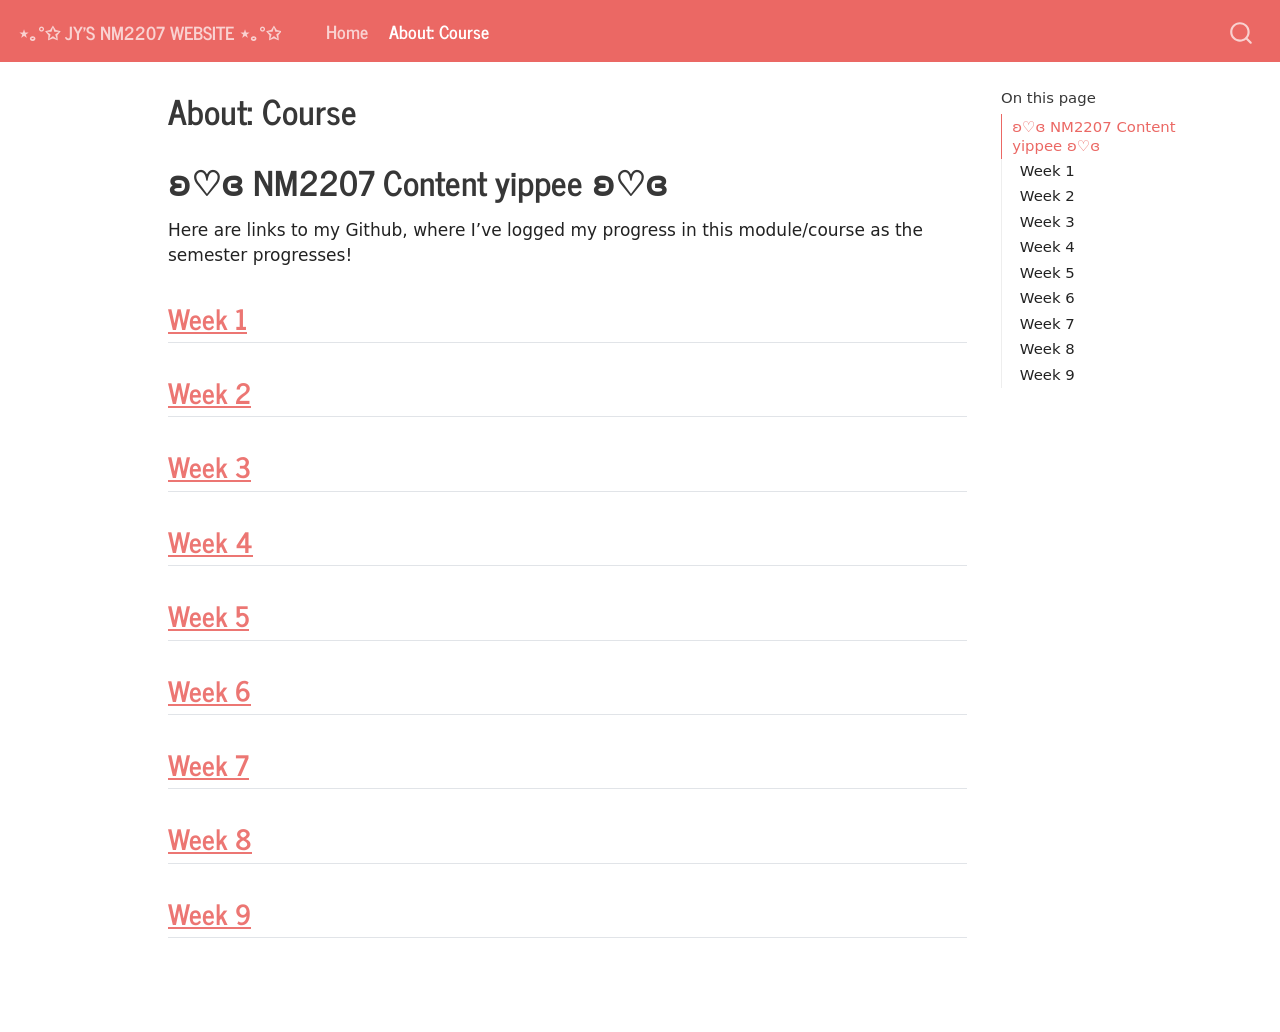
==== docs/about.html @ 8460e971 "latest" ====
<!DOCTYPE html>
<html xmlns="http://www.w3.org/1999/xhtml" lang="en" xml:lang="en"><head>

<meta charset="utf-8">
<meta name="generator" content="quarto-1.3.353">

<meta name="viewport" content="width=device-width, initial-scale=1.0, user-scalable=yes">


<title>⋆｡°✩ JY’s NM2207 Website ⋆｡°✩ - About: Course</title>
<style>
code{white-space: pre-wrap;}
span.smallcaps{font-variant: small-caps;}
div.columns{display: flex; gap: min(4vw, 1.5em);}
div.column{flex: auto; overflow-x: auto;}
div.hanging-indent{margin-left: 1.5em; text-indent: -1.5em;}
ul.task-list{list-style: none;}
ul.task-list li input[type="checkbox"] {
  width: 0.8em;
  margin: 0 0.8em 0.2em -1em; /* quarto-specific, see https://github.com/quarto-dev/quarto-cli/issues/4556 */ 
  vertical-align: middle;
}
</style>


<script src="site_libs/quarto-nav/quarto-nav.js"></script>
<script src="site_libs/quarto-nav/headroom.min.js"></script>
<script src="site_libs/clipboard/clipboard.min.js"></script>
<script src="site_libs/quarto-search/autocomplete.umd.js"></script>
<script src="site_libs/quarto-search/fuse.min.js"></script>
<script src="site_libs/quarto-search/quarto-search.js"></script>
<meta name="quarto:offset" content="./">
<script src="site_libs/quarto-html/quarto.js"></script>
<script src="site_libs/quarto-html/popper.min.js"></script>
<script src="site_libs/quarto-html/tippy.umd.min.js"></script>
<script src="site_libs/quarto-html/anchor.min.js"></script>
<link href="site_libs/quarto-html/tippy.css" rel="stylesheet">
<link href="site_libs/quarto-html/quarto-syntax-highlighting.css" rel="stylesheet" id="quarto-text-highlighting-styles">
<script src="site_libs/bootstrap/bootstrap.min.js"></script>
<link href="site_libs/bootstrap/bootstrap-icons.css" rel="stylesheet">
<link href="site_libs/bootstrap/bootstrap.min.css" rel="stylesheet" id="quarto-bootstrap" data-mode="light">
<script id="quarto-search-options" type="application/json">{
  "location": "navbar",
  "copy-button": false,
  "collapse-after": 3,
  "panel-placement": "end",
  "type": "overlay",
  "limit": 20,
  "language": {
    "search-no-results-text": "No results",
    "search-matching-documents-text": "matching documents",
    "search-copy-link-title": "Copy link to search",
    "search-hide-matches-text": "Hide additional matches",
    "search-more-match-text": "more match in this document",
    "search-more-matches-text": "more matches in this document",
    "search-clear-button-title": "Clear",
    "search-detached-cancel-button-title": "Cancel",
    "search-submit-button-title": "Submit"
  }
}</script>


<link rel="stylesheet" href="styles.css">
</head>

<body class="nav-fixed">

<div id="quarto-search-results"></div>
  <header id="quarto-header" class="headroom fixed-top">
    <nav class="navbar navbar-expand-lg navbar-dark ">
      <div class="navbar-container container-fluid">
      <div class="navbar-brand-container">
    <a class="navbar-brand" href="./index.html">
    <span class="navbar-title">⋆｡°✩ JY’s NM2207 Website ⋆｡°✩</span>
    </a>
  </div>
            <div id="quarto-search" class="" title="Search"></div>
          <button class="navbar-toggler" type="button" data-bs-toggle="collapse" data-bs-target="#navbarCollapse" aria-controls="navbarCollapse" aria-expanded="false" aria-label="Toggle navigation" onclick="if (window.quartoToggleHeadroom) { window.quartoToggleHeadroom(); }">
  <span class="navbar-toggler-icon"></span>
</button>
          <div class="collapse navbar-collapse" id="navbarCollapse">
            <ul class="navbar-nav navbar-nav-scroll me-auto">
  <li class="nav-item">
    <a class="nav-link" href="./index.html" rel="" target="">
 <span class="menu-text">Home</span></a>
  </li>  
  <li class="nav-item">
    <a class="nav-link active" href="./about.html" rel="" target="" aria-current="page">
 <span class="menu-text">About: Course</span></a>
  </li>  
</ul>
            <div class="quarto-navbar-tools ms-auto">
</div>
          </div> <!-- /navcollapse -->
      </div> <!-- /container-fluid -->
    </nav>
</header>
<!-- content -->
<div id="quarto-content" class="quarto-container page-columns page-rows-contents page-layout-article page-navbar">
<!-- sidebar -->
<!-- margin-sidebar -->
    <div id="quarto-margin-sidebar" class="sidebar margin-sidebar">
        <nav id="TOC" role="doc-toc" class="toc-active">
    <h2 id="toc-title">On this page</h2>
   
  <ul>
  <li><a href="#ʚɞ-nm2207-content-yippee-ʚɞ" id="toc-ʚɞ-nm2207-content-yippee-ʚɞ" class="nav-link active" data-scroll-target="#ʚɞ-nm2207-content-yippee-ʚɞ">ʚ♡ɞ NM2207 Content yippee ʚ♡ɞ</a>
  <ul class="collapse">
  <li><a href="#week-1" id="toc-week-1" class="nav-link" data-scroll-target="#week-1">Week 1</a></li>
  <li><a href="#week-2" id="toc-week-2" class="nav-link" data-scroll-target="#week-2">Week 2</a></li>
  <li><a href="#week-3" id="toc-week-3" class="nav-link" data-scroll-target="#week-3">Week 3</a></li>
  <li><a href="#week-4" id="toc-week-4" class="nav-link" data-scroll-target="#week-4">Week 4</a></li>
  <li><a href="#week-5" id="toc-week-5" class="nav-link" data-scroll-target="#week-5">Week 5</a></li>
  <li><a href="#week-6" id="toc-week-6" class="nav-link" data-scroll-target="#week-6">Week 6</a></li>
  <li><a href="#week-7" id="toc-week-7" class="nav-link" data-scroll-target="#week-7">Week 7</a></li>
  <li><a href="#week-8" id="toc-week-8" class="nav-link" data-scroll-target="#week-8">Week 8</a></li>
  <li><a href="#week-9" id="toc-week-9" class="nav-link" data-scroll-target="#week-9">Week 9</a></li>
  </ul></li>
  </ul>
</nav>
    </div>
<!-- main -->
<main class="content" id="quarto-document-content">

<header id="title-block-header" class="quarto-title-block default">
<div class="quarto-title">
<h1 class="title">About: Course</h1>
</div>



<div class="quarto-title-meta">

    
  
    
  </div>
  

</header>

<section id="ʚɞ-nm2207-content-yippee-ʚɞ" class="level1">
<h1>ʚ♡ɞ NM2207 Content yippee ʚ♡ɞ</h1>
<p>Here are links to my Github, where I’ve logged my progress in this module/course as the semester progresses!</p>
<section id="week-1" class="level2">
<h2 class="anchored" data-anchor-id="week-1"><a href="https://github.com/nusyjying/nusyjying.github.io/tree/main/Week%201">Week 1</a></h2>
</section>
<section id="week-2" class="level2">
<h2 class="anchored" data-anchor-id="week-2"><a href="https://github.com/nusyjying/nusyjying.github.io/tree/main/Week%202">Week 2</a></h2>
</section>
<section id="week-3" class="level2">
<h2 class="anchored" data-anchor-id="week-3"><a href="https://github.com/nusyjying/nusyjying.github.io/tree/main/Week%203">Week 3</a></h2>
</section>
<section id="week-4" class="level2">
<h2 class="anchored" data-anchor-id="week-4"><a href="https://github.com/nusyjying/nusyjying.github.io/tree/main/Week%204">Week 4</a></h2>
</section>
<section id="week-5" class="level2">
<h2 class="anchored" data-anchor-id="week-5"><a href="https://github.com/nusyjying/nusyjying.github.io/tree/main/Week%205">Week 5</a></h2>
</section>
<section id="week-6" class="level2">
<h2 class="anchored" data-anchor-id="week-6"><a href="https://github.com/nusyjying/nusyjying.github.io/tree/main/Week%206">Week 6</a></h2>
</section>
<section id="week-7" class="level2">
<h2 class="anchored" data-anchor-id="week-7"><a href="https://github.com/nusyjying/nusyjying.github.io/tree/main/Week%207">Week 7</a></h2>
</section>
<section id="week-8" class="level2">
<h2 class="anchored" data-anchor-id="week-8"><a href="https://github.com/nusyjying/nusyjying.github.io/tree/main/Week%208">Week 8</a></h2>
</section>
<section id="week-9" class="level2">
<h2 class="anchored" data-anchor-id="week-9"><a href="https://github.com/nusyjying/nusyjying.github.io/tree/main/Week%209">Week 9</a></h2>


</section>
</section>

</main> <!-- /main -->
<script id="quarto-html-after-body" type="application/javascript">
window.document.addEventListener("DOMContentLoaded", function (event) {
  const toggleBodyColorMode = (bsSheetEl) => {
    const mode = bsSheetEl.getAttribute("data-mode");
    const bodyEl = window.document.querySelector("body");
    if (mode === "dark") {
      bodyEl.classList.add("quarto-dark");
      bodyEl.classList.remove("quarto-light");
    } else {
      bodyEl.classList.add("quarto-light");
      bodyEl.classList.remove("quarto-dark");
    }
  }
  const toggleBodyColorPrimary = () => {
    const bsSheetEl = window.document.querySelector("link#quarto-bootstrap");
    if (bsSheetEl) {
      toggleBodyColorMode(bsSheetEl);
    }
  }
  toggleBodyColorPrimary();  
  const icon = "";
  const anchorJS = new window.AnchorJS();
  anchorJS.options = {
    placement: 'right',
    icon: icon
  };
  anchorJS.add('.anchored');
  const isCodeAnnotation = (el) => {
    for (const clz of el.classList) {
      if (clz.startsWith('code-annotation-')) {                     
        return true;
      }
    }
    return false;
  }
  const clipboard = new window.ClipboardJS('.code-copy-button', {
    text: function(trigger) {
      const codeEl = trigger.previousElementSibling.cloneNode(true);
      for (const childEl of codeEl.children) {
        if (isCodeAnnotation(childEl)) {
          childEl.remove();
        }
      }
      return codeEl.innerText;
    }
  });
  clipboard.on('success', function(e) {
    // button target
    const button = e.trigger;
    // don't keep focus
    button.blur();
    // flash "checked"
    button.classList.add('code-copy-button-checked');
    var currentTitle = button.getAttribute("title");
    button.setAttribute("title", "Copied!");
    let tooltip;
    if (window.bootstrap) {
      button.setAttribute("data-bs-toggle", "tooltip");
      button.setAttribute("data-bs-placement", "left");
      button.setAttribute("data-bs-title", "Copied!");
      tooltip = new bootstrap.Tooltip(button, 
        { trigger: "manual", 
          customClass: "code-copy-button-tooltip",
          offset: [0, -8]});
      tooltip.show();    
    }
    setTimeout(function() {
      if (tooltip) {
        tooltip.hide();
        button.removeAttribute("data-bs-title");
        button.removeAttribute("data-bs-toggle");
        button.removeAttribute("data-bs-placement");
      }
      button.setAttribute("title", currentTitle);
      button.classList.remove('code-copy-button-checked');
    }, 1000);
    // clear code selection
    e.clearSelection();
  });
  function tippyHover(el, contentFn) {
    const config = {
      allowHTML: true,
      content: contentFn,
      maxWidth: 500,
      delay: 100,
      arrow: false,
      appendTo: function(el) {
          return el.parentElement;
      },
      interactive: true,
      interactiveBorder: 10,
      theme: 'quarto',
      placement: 'bottom-start'
    };
    window.tippy(el, config); 
  }
  const noterefs = window.document.querySelectorAll('a[role="doc-noteref"]');
  for (var i=0; i<noterefs.length; i++) {
    const ref = noterefs[i];
    tippyHover(ref, function() {
      // use id or data attribute instead here
      let href = ref.getAttribute('data-footnote-href') || ref.getAttribute('href');
      try { href = new URL(href).hash; } catch {}
      const id = href.replace(/^#\/?/, "");
      const note = window.document.getElementById(id);
      return note.innerHTML;
    });
  }
      let selectedAnnoteEl;
      const selectorForAnnotation = ( cell, annotation) => {
        let cellAttr = 'data-code-cell="' + cell + '"';
        let lineAttr = 'data-code-annotation="' +  annotation + '"';
        const selector = 'span[' + cellAttr + '][' + lineAttr + ']';
        return selector;
      }
      const selectCodeLines = (annoteEl) => {
        const doc = window.document;
        const targetCell = annoteEl.getAttribute("data-target-cell");
        const targetAnnotation = annoteEl.getAttribute("data-target-annotation");
        const annoteSpan = window.document.querySelector(selectorForAnnotation(targetCell, targetAnnotation));
        const lines = annoteSpan.getAttribute("data-code-lines").split(",");
        const lineIds = lines.map((line) => {
          return targetCell + "-" + line;
        })
        let top = null;
        let height = null;
        let parent = null;
        if (lineIds.length > 0) {
            //compute the position of the single el (top and bottom and make a div)
            const el = window.document.getElementById(lineIds[0]);
            top = el.offsetTop;
            height = el.offsetHeight;
            parent = el.parentElement.parentElement;
          if (lineIds.length > 1) {
            const lastEl = window.document.getElementById(lineIds[lineIds.length - 1]);
            const bottom = lastEl.offsetTop + lastEl.offsetHeight;
            height = bottom - top;
          }
          if (top !== null && height !== null && parent !== null) {
            // cook up a div (if necessary) and position it 
            let div = window.document.getElementById("code-annotation-line-highlight");
            if (div === null) {
              div = window.document.createElement("div");
              div.setAttribute("id", "code-annotation-line-highlight");
              div.style.position = 'absolute';
              parent.appendChild(div);
            }
            div.style.top = top - 2 + "px";
            div.style.height = height + 4 + "px";
            let gutterDiv = window.document.getElementById("code-annotation-line-highlight-gutter");
            if (gutterDiv === null) {
              gutterDiv = window.document.createElement("div");
              gutterDiv.setAttribute("id", "code-annotation-line-highlight-gutter");
              gutterDiv.style.position = 'absolute';
              const codeCell = window.document.getElementById(targetCell);
              const gutter = codeCell.querySelector('.code-annotation-gutter');
              gutter.appendChild(gutterDiv);
            }
            gutterDiv.style.top = top - 2 + "px";
            gutterDiv.style.height = height + 4 + "px";
          }
          selectedAnnoteEl = annoteEl;
        }
      };
      const unselectCodeLines = () => {
        const elementsIds = ["code-annotation-line-highlight", "code-annotation-line-highlight-gutter"];
        elementsIds.forEach((elId) => {
          const div = window.document.getElementById(elId);
          if (div) {
            div.remove();
          }
        });
        selectedAnnoteEl = undefined;
      };
      // Attach click handler to the DT
      const annoteDls = window.document.querySelectorAll('dt[data-target-cell]');
      for (const annoteDlNode of annoteDls) {
        annoteDlNode.addEventListener('click', (event) => {
          const clickedEl = event.target;
          if (clickedEl !== selectedAnnoteEl) {
            unselectCodeLines();
            const activeEl = window.document.querySelector('dt[data-target-cell].code-annotation-active');
            if (activeEl) {
              activeEl.classList.remove('code-annotation-active');
            }
            selectCodeLines(clickedEl);
            clickedEl.classList.add('code-annotation-active');
          } else {
            // Unselect the line
            unselectCodeLines();
            clickedEl.classList.remove('code-annotation-active');
          }
        });
      }
  const findCites = (el) => {
    const parentEl = el.parentElement;
    if (parentEl) {
      const cites = parentEl.dataset.cites;
      if (cites) {
        return {
          el,
          cites: cites.split(' ')
        };
      } else {
        return findCites(el.parentElement)
      }
    } else {
      return undefined;
    }
  };
  var bibliorefs = window.document.querySelectorAll('a[role="doc-biblioref"]');
  for (var i=0; i<bibliorefs.length; i++) {
    const ref = bibliorefs[i];
    const citeInfo = findCites(ref);
    if (citeInfo) {
      tippyHover(citeInfo.el, function() {
        var popup = window.document.createElement('div');
        citeInfo.cites.forEach(function(cite) {
          var citeDiv = window.document.createElement('div');
          citeDiv.classList.add('hanging-indent');
          citeDiv.classList.add('csl-entry');
          var biblioDiv = window.document.getElementById('ref-' + cite);
          if (biblioDiv) {
            citeDiv.innerHTML = biblioDiv.innerHTML;
          }
          popup.appendChild(citeDiv);
        });
        return popup.innerHTML;
      });
    }
  }
});
</script>
</div> <!-- /content -->



</body></html>
---- docs/site_libs/quarto-html/tippy.css ----
.tippy-box[data-animation=fade][data-state=hidden]{opacity:0}[data-tippy-root]{max-width:calc(100vw - 10px)}.tippy-box{position:relative;background-color:#333;color:#fff;border-radius:4px;font-size:14px;line-height:1.4;white-space:normal;outline:0;transition-property:transform,visibility,opacity}.tippy-box[data-placement^=top]>.tippy-arrow{bottom:0}.tippy-box[data-placement^=top]>.tippy-arrow:before{bottom:-7px;left:0;border-width:8px 8px 0;border-top-color:initial;transform-origin:center top}.tippy-box[data-placement^=bottom]>.tippy-arrow{top:0}.tippy-box[data-placement^=bottom]>.tippy-arrow:before{top:-7px;left:0;border-width:0 8px 8px;border-bottom-color:initial;transform-origin:center bottom}.tippy-box[data-placement^=left]>.tippy-arrow{right:0}.tippy-box[data-placement^=left]>.tippy-arrow:before{border-width:8px 0 8px 8px;border-left-color:initial;right:-7px;transform-origin:center left}.tippy-box[data-placement^=right]>.tippy-arrow{left:0}.tippy-box[data-placement^=right]>.tippy-arrow:before{left:-7px;border-width:8px 8px 8px 0;border-right-color:initial;transform-origin:center right}.tippy-box[data-inertia][data-state=visible]{transition-timing-function:cubic-bezier(.54,1.5,.38,1.11)}.tippy-arrow{width:16px;height:16px;color:#333}.tippy-arrow:before{content:"";position:absolute;border-color:transparent;border-style:solid}.tippy-content{position:relative;padding:5px 9px;z-index:1}
---- docs/site_libs/quarto-html/quarto-syntax-highlighting.css ----
/* quarto syntax highlight colors */
:root {
  --quarto-hl-ot-color: #003B4F;
  --quarto-hl-at-color: #657422;
  --quarto-hl-ss-color: #20794D;
  --quarto-hl-an-color: #5E5E5E;
  --quarto-hl-fu-color: #4758AB;
  --quarto-hl-st-color: #20794D;
  --quarto-hl-cf-color: #003B4F;
  --quarto-hl-op-color: #5E5E5E;
  --quarto-hl-er-color: #AD0000;
  --quarto-hl-bn-color: #AD0000;
  --quarto-hl-al-color: #AD0000;
  --quarto-hl-va-color: #111111;
  --quarto-hl-bu-color: inherit;
  --quarto-hl-ex-color: inherit;
  --quarto-hl-pp-color: #AD0000;
  --quarto-hl-in-color: #5E5E5E;
  --quarto-hl-vs-color: #20794D;
  --quarto-hl-wa-color: #5E5E5E;
  --quarto-hl-do-color: #5E5E5E;
  --quarto-hl-im-color: #00769E;
  --quarto-hl-ch-color: #20794D;
  --quarto-hl-dt-color: #AD0000;
  --quarto-hl-fl-color: #AD0000;
  --quarto-hl-co-color: #5E5E5E;
  --quarto-hl-cv-color: #5E5E5E;
  --quarto-hl-cn-color: #8f5902;
  --quarto-hl-sc-color: #5E5E5E;
  --quarto-hl-dv-color: #AD0000;
  --quarto-hl-kw-color: #003B4F;
}

/* other quarto variables */
:root {
  --quarto-font-monospace: SFMono-Regular, Menlo, Monaco, Consolas, "Liberation Mono", "Courier New", monospace;
}

pre > code.sourceCode > span {
  color: #003B4F;
}

code span {
  color: #003B4F;
}

code.sourceCode > span {
  color: #003B4F;
}

div.sourceCode,
div.sourceCode pre.sourceCode {
  color: #003B4F;
}

code span.ot {
  color: #003B4F;
  font-style: inherit;
}

code span.at {
  color: #657422;
  font-style: inherit;
}

code span.ss {
  color: #20794D;
  font-style: inherit;
}

code span.an {
  color: #5E5E5E;
  font-style: inherit;
}

code span.fu {
  color: #4758AB;
  font-style: inherit;
}

code span.st {
  color: #20794D;
  font-style: inherit;
}

code span.cf {
  color: #003B4F;
  font-style: inherit;
}

code span.op {
  color: #5E5E5E;
  font-style: inherit;
}

code span.er {
  color: #AD0000;
  font-style: inherit;
}

code span.bn {
  color: #AD0000;
  font-style: inherit;
}

code span.al {
  color: #AD0000;
  font-style: inherit;
}

code span.va {
  color: #111111;
  font-style: inherit;
}

code span.bu {
  font-style: inherit;
}

code span.ex {
  font-style: inherit;
}

code span.pp {
  color: #AD0000;
  font-style: inherit;
}

code span.in {
  color: #5E5E5E;
  font-style: inherit;
}

code span.vs {
  color: #20794D;
  font-style: inherit;
}

code span.wa {
  color: #5E5E5E;
  font-style: italic;
}

code span.do {
  color: #5E5E5E;
  font-style: italic;
}

code span.im {
  color: #00769E;
  font-style: inherit;
}

code span.ch {
  color: #20794D;
  font-style: inherit;
}

code span.dt {
  color: #AD0000;
  font-style: inherit;
}

code span.fl {
  color: #AD0000;
  font-style: inherit;
}

code span.co {
  color: #5E5E5E;
  font-style: inherit;
}

code span.cv {
  color: #5E5E5E;
  font-style: italic;
}

code span.cn {
  color: #8f5902;
  font-style: inherit;
}

code span.sc {
  color: #5E5E5E;
  font-style: inherit;
}

code span.dv {
  color: #AD0000;
  font-style: inherit;
}

code span.kw {
  color: #003B4F;
  font-style: inherit;
}

.prevent-inlining {
  content: "</";
}

/*# sourceMappingURL=debc5d5d77c3f9108843748ff7464032.css.map */
---- docs/styles.css ----
/* css styles */
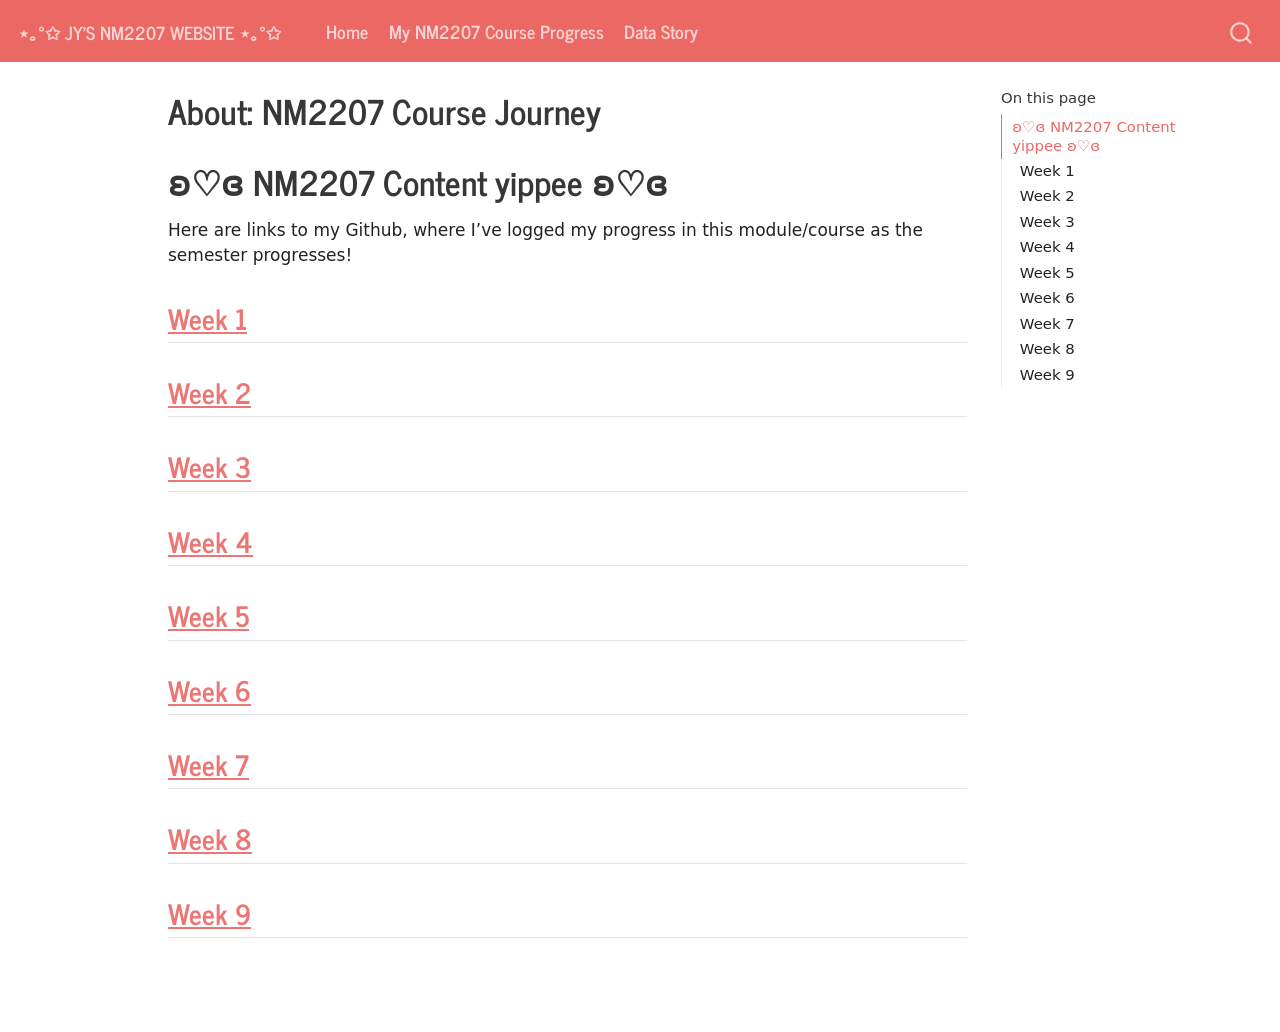
==== commit b69d44bc: "changeattempt" ====
--- a/docs/about.html
+++ b/docs/about.html
@@ -7,7 +7,7 @@
 <meta name="viewport" content="width=device-width, initial-scale=1.0, user-scalable=yes">
 
 
-<title>⋆｡°✩ JY’s NM2207 Website ⋆｡°✩ - About: Course</title>
+<title>⋆｡°✩ JY’s NM2207 Website ⋆｡°✩ - About: NM2207 Course Journey</title>
 <style>
 code{white-space: pre-wrap;}
 span.smallcaps{font-variant: small-caps;}
@@ -85,8 +85,12 @@
  <span class="menu-text">Home</span></a>
   </li>  
   <li class="nav-item">
-    <a class="nav-link active" href="./about.html" rel="" target="" aria-current="page">
- <span class="menu-text">About: Course</span></a>
+    <a class="nav-link" href="./coursecontent.html" rel="" target="">
+ <span class="menu-text">My NM2207 Course Progress</span></a>
+  </li>  
+  <li class="nav-item">
+    <a class="nav-link" href="./starbucks.html" rel="" target="">
+ <span class="menu-text">Data Story</span></a>
   </li>  
 </ul>
             <div class="quarto-navbar-tools ms-auto">
@@ -124,7 +128,7 @@
 
 <header id="title-block-header" class="quarto-title-block default">
 <div class="quarto-title">
-<h1 class="title">About: Course</h1>
+<h1 class="title">About: NM2207 Course Journey</h1>
 </div>
 
 
